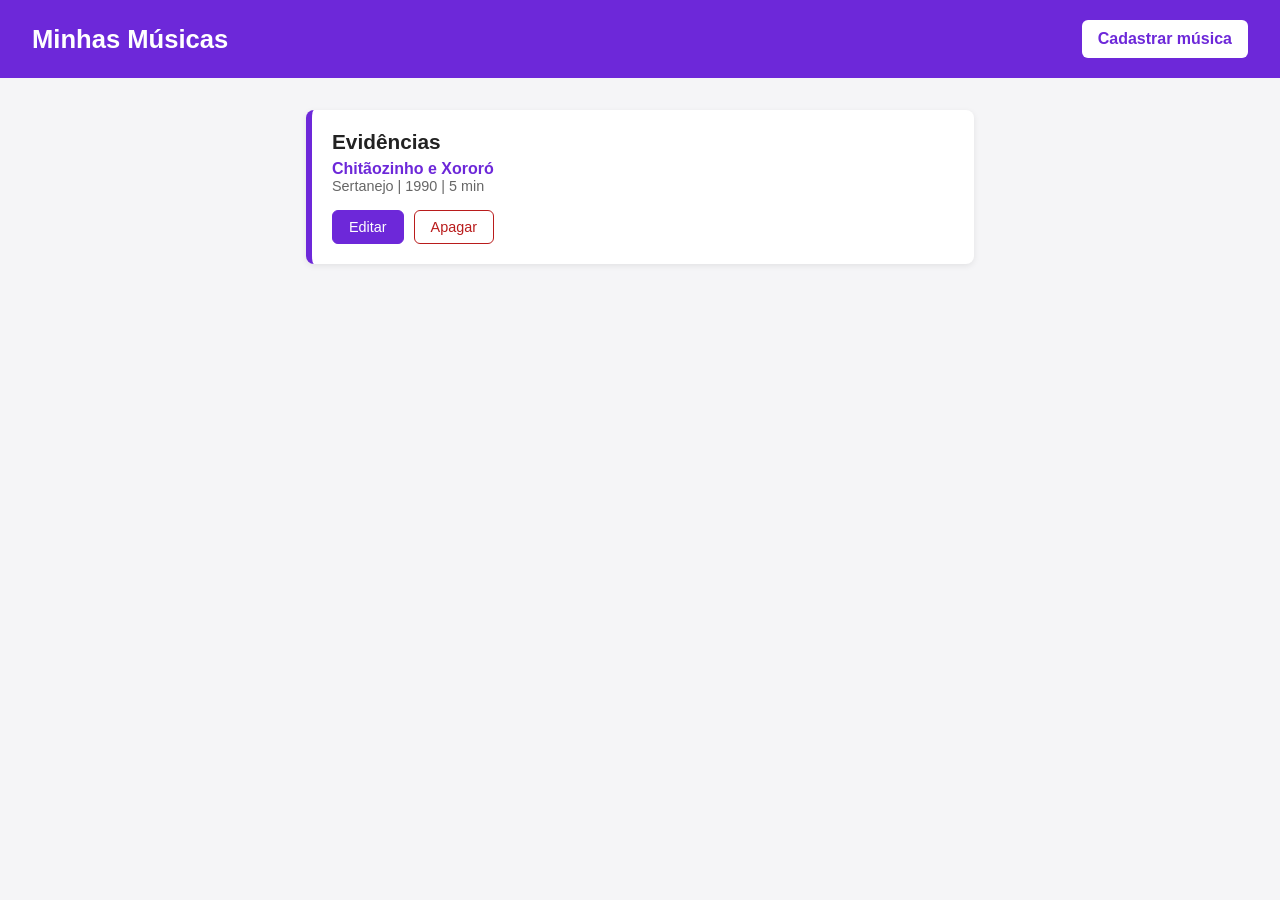
==== index.html @ f78ea66e "Initial commit" ====
<!DOCTYPE html>
<html lang="pt-BR">
<head>
    <meta charset="UTF-8">
    <meta name="viewport" content="width=device-width, initial-scale=1.0">
    <title>Minhas Músicas</title>
    <link rel="stylesheet" href="index.css">
</head>
<body>
    <header>
        <h1>Minhas Músicas</h1>
        <a href="cadastrar.html">Cadastrar música</a>
    </header>

    <main>
        <section id="listaMusicas">
            <article class="musica">
                <h2>Evidências</h2>
                <p class="artista">Chitãozinho e Xororó</p>
                <p class="detalhes">Sertanejo | 1990 | 5 min</p>
                <div class="acoes">
                    <a class="editar" href="editar.html?id=1">Editar</a>
                    <button class="apagar">Apagar</button>
                </div>
            </article>
        </section>
    </main>

    <script src="index.js"></script>
</body>
</html>
---- index.css ----
:root {
    --destaque: #6d28d9;
    --destaque-escuro: #5b21b6;
    --fundo: #f5f5f7;
    --texto: #222222;
    --texto-suave: #666666;
}

* {
    box-sizing: border-box;
}

body {
    margin: 0;
    font-family: Arial, Helvetica, sans-serif;
    background-color: var(--fundo);
    color: var(--texto);
}

header {
    display: flex;
    justify-content: space-between;
    align-items: center;
    padding: 20px 32px;
    background-color: var(--destaque);
    color: #ffffff;
}

header h1 {
    margin: 0;
    font-size: 1.6rem;
}

header a {
    padding: 10px 16px;
    background-color: #ffffff;
    color: var(--destaque);
    text-decoration: none;
    font-weight: bold;
    border-radius: 6px;
}

header a:hover {
    background-color: #ede9fe;
}

main {
    max-width: 700px;
    margin: 32px auto;
    padding: 0 16px;
}

#listaMusicas {
    display: flex;
    flex-direction: column;
    gap: 16px;
}

.musica {
    background-color: #ffffff;
    padding: 20px;
    border-radius: 8px;
    border-left: 6px solid var(--destaque);
    box-shadow: 0 2px 6px rgba(0, 0, 0, 0.08);
}

.musica h2 {
    margin: 0 0 6px 0;
    font-size: 1.3rem;
}

.musica p {
    margin: 0;
}

.artista {
    color: var(--destaque);
    font-weight: bold;
}

.detalhes {
    margin-top: 4px;
    color: var(--texto-suave);
    font-size: 0.9rem;
}

.acoes {
    display: flex;
    gap: 10px;
    margin-top: 16px;
}

.editar,
.apagar {
    padding: 8px 16px;
    font-size: 0.9rem;
    font-family: inherit;
    border-radius: 6px;
    cursor: pointer;
    text-decoration: none;
}

.editar {
    background-color: var(--destaque);
    color: #ffffff;
    border: 1px solid var(--destaque);
}

.editar:hover {
    background-color: var(--destaque-escuro);
}

.apagar {
    background-color: #ffffff;
    color: #b91c1c;
    border: 1px solid #b91c1c;
}

.apagar:hover {
    background-color: #fee2e2;
}
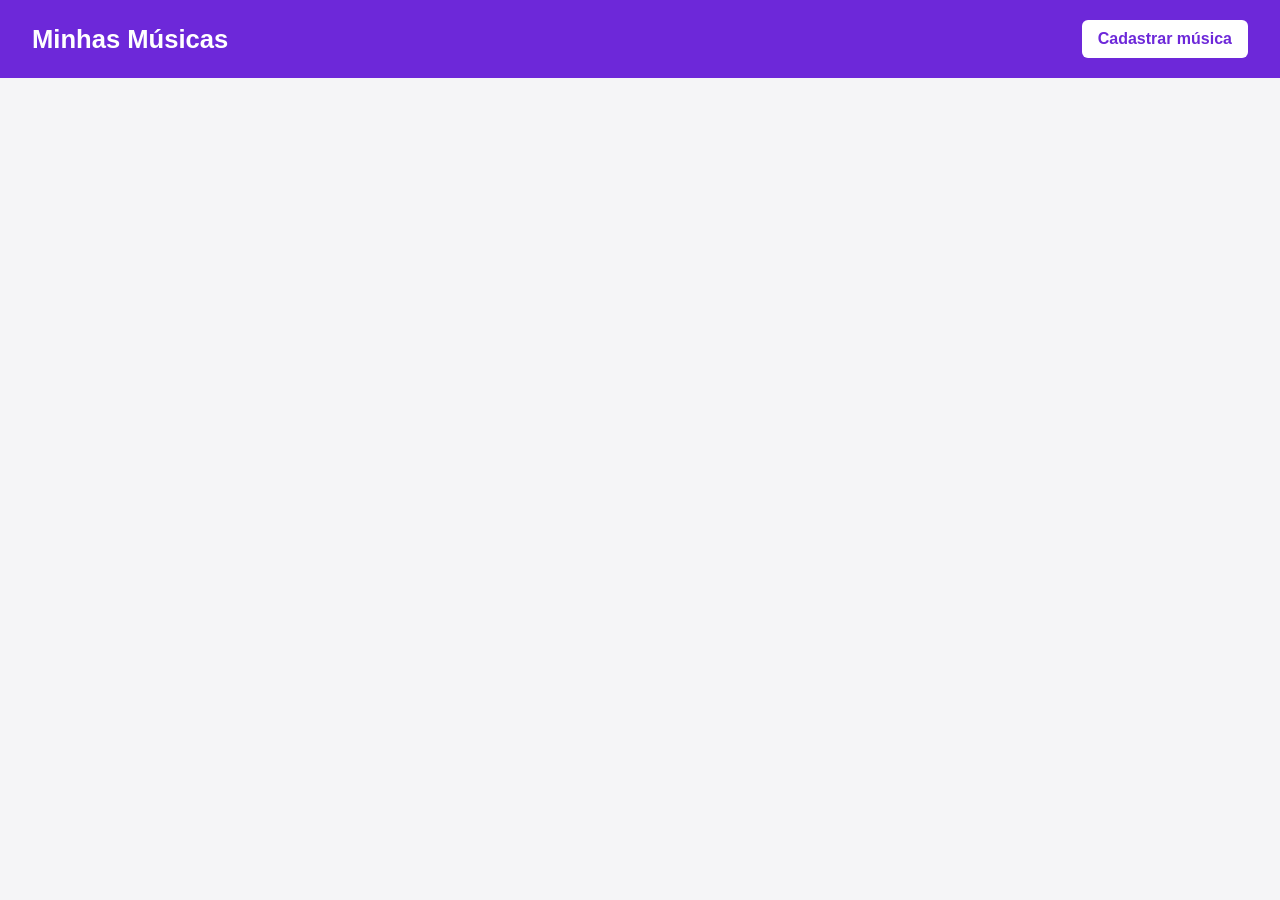
==== commit 0877895c: "Lista de músicas" ====
--- a/index.html
+++ b/index.html
@@ -13,17 +13,7 @@
     </header>
 
     <main>
-        <section id="listaMusicas">
-            <article class="musica">
-                <h2>Evidências</h2>
-                <p class="artista">Chitãozinho e Xororó</p>
-                <p class="detalhes">Sertanejo | 1990 | 5 min</p>
-                <div class="acoes">
-                    <a class="editar" href="editar.html?id=1">Editar</a>
-                    <button class="apagar">Apagar</button>
-                </div>
-            </article>
-        </section>
+        <section id="listaMusicas"></section>
     </main>
 
     <script src="index.js"></script>
